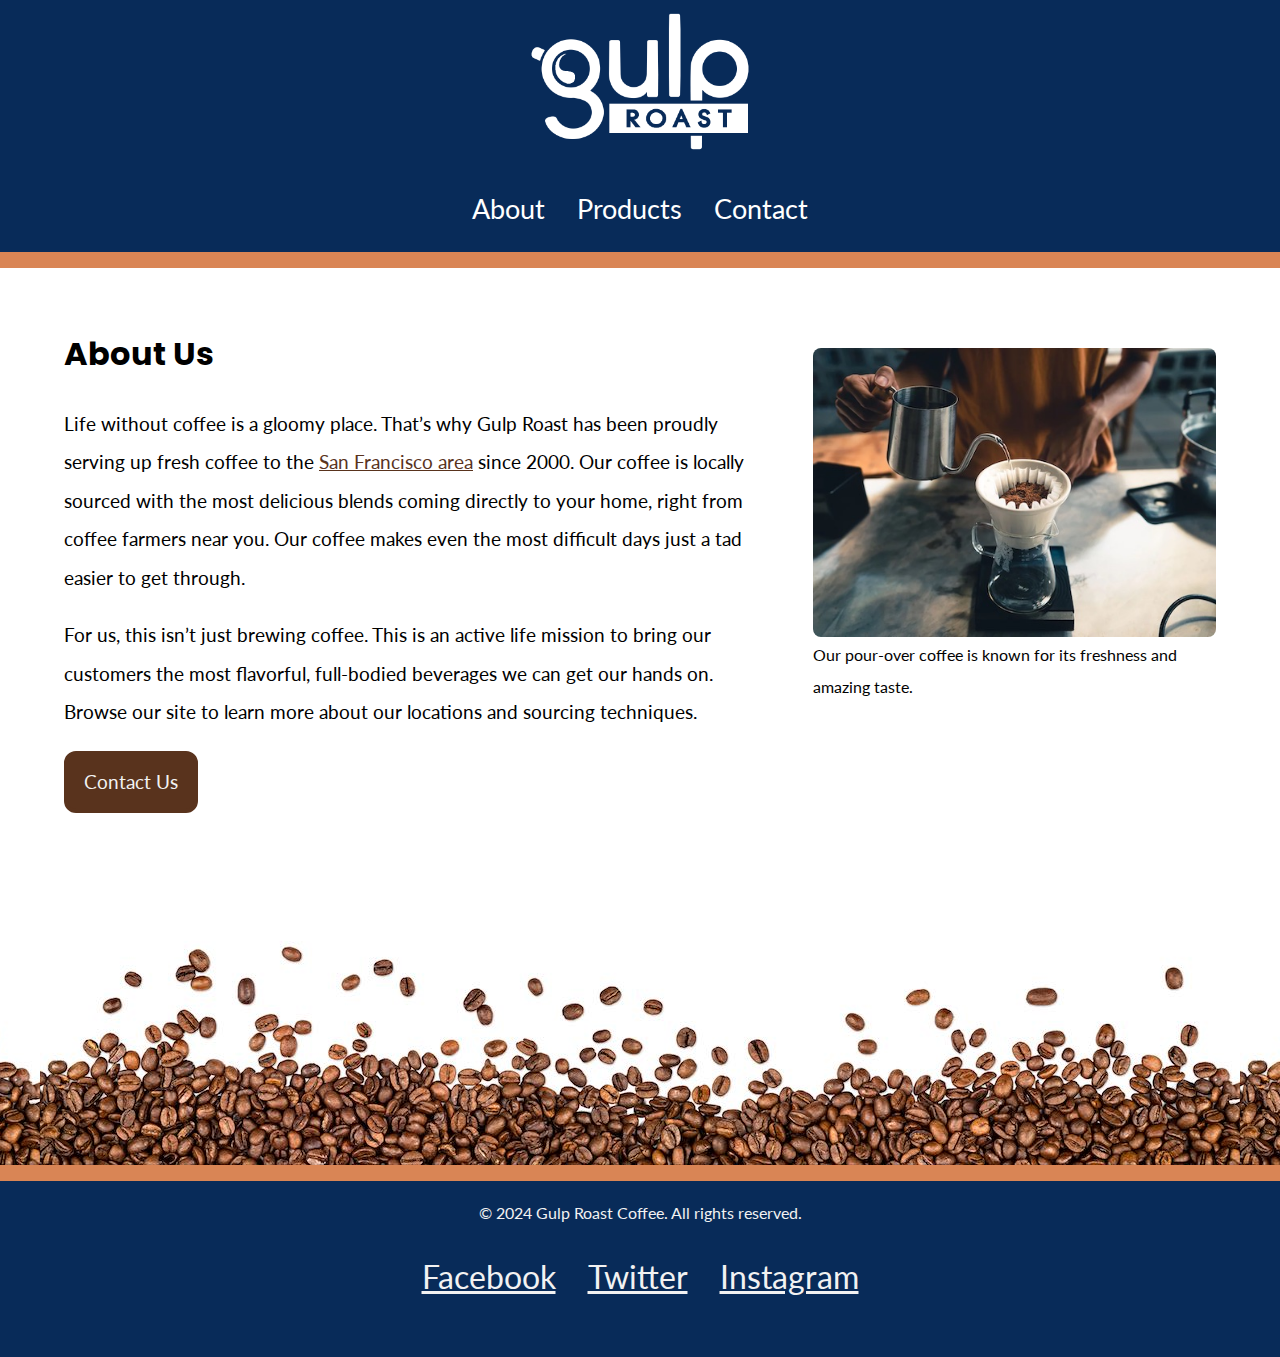
==== about.html @ f2eba289 "all pages" ====
<!--head-->
<head>
  <title>Gulp Roast About Page</title>
  <!--make responsive-->
  <meta name="viewport" content="width=device-width, initial-scale=1.0">
  <!--links-->
  <link rel="stylesheet" href="styles.css">
  <link rel="preconnect" href="https://fonts.googleapis.com">
  <link rel="preconnect" href="https://fonts.gstatic.com" crossorigin>
  <link href="https://fonts.googleapis.com/css2?family=Lato&family=Poppins:wght@700&display=swap" rel="stylesheet">
  <link href="https://cdnjs.com/libraries/font-awesome" rel="stylesheet">
  <link rel="stylesheet" href="https://cdnjs.cloudflare.com/ajax/libs/font-awesome/6.7.1/css/all.min.css" integrity="sha512-5Hs3dF2AEPkpNAR7UiOHba+lRSJNeM2ECkwxUIxC1Q/FLycGTbNapWXB4tP889k5T5Ju8fs4b1P5z/iB4nMfSQ==" crossorigin="anonymous" referrerpolicy="no-referrer" />
</head>

<!--start body-->
<body>

<!--logo and nav-->
<header >
  <nav>
    <ul>
      <li class="logo"><a href="index.html"><img src="images/gulp-logo-light.png" alt="Gulp Roast. Click for home." /></a></li>
      <li><a href="about.html"><span aria-hidden="true" class="fa-solid fa-mug-saucer"></span> About</a></li>
      <li><a href="products.html"><span aria-hidden="true" class="fa-solid fa-fire-flame-curved"></span> Products</a></li>
      <li><a href="https://uxuicurriculum.wixsite.com/gulproast"><span aria-hidden="true" class="fa-solid fa-phone"></span> Contact</a></li>
    </ul>
  </nav>
</header>

<!--main content-->
<div class="main-bkgd">
  <section class="main ">
    <article class="leftcolumn">
      <h1>About Us</h1>
      <p>Life without coffee is a gloomy place. That’s why Gulp Roast has been proudly serving up fresh coffee to the <a href="https://goo.gl/maps/3rAyszfwSDx8Si2Y9" target="_blank">San Francisco area</a> since 2000. Our coffee is locally sourced with the most delicious blends coming directly to your home, right from coffee farmers near you. Our coffee makes even the most difficult days just a tad easier to get through.</p>

      <p>For us, this isn’t just brewing coffee. This is an active life mission to bring our customers the most flavorful, full-bodied beverages we can get our hands on. Browse our site to learn more about our locations and sourcing techniques.</p>

      <a class="button" href="https://uxuicurriculum.wixsite.com/gulproast">Contact Us</a>
    </article>
    <!--image-->
    <figure class="rightcolumn">
      <img src="images/gulp-pouring-coffee-horizontal.jpg" alt="Making pour-over coffee at our shop." />
      <figcaption>Our pour-over coffee is known for its freshness and amazing taste.</figcaption>
    </figure>
  </section>
</div>

<!--copyright and socials-->
<footer>
  <p>&copy; 2024 Gulp Roast Coffee. All rights reserved.</p>
  <ul>
    <li>
      <a href="https://facebook.com" target="_blank">
        <span aria-hidden="true" class="fa-brands fa-facebook-square"></span>
        <span class="sr-only">Facebook</span>
      </a>
    </li>
    <li>
      <a href="https://twitter.com" target="_blank">
        <span aria-hidden="true" class="fa-brands fa-twitter-square"></span>
        <span class="sr-only">Twitter</span>
      </a>
    </li>
    <li>
      <a href="https://instagram.com" target="_blank">
        <span aria-hidden="true" class="fa-brands fa-instagram-square"></span>
        <span class="sr-only">Instagram</span>
      </a>
    </li>
  </ul>
</footer>

<!--end  body-->
</body>
---- styles.css ----
/*set universal box sizing*/
* {
  box-sizing: border-box;
}
/*establish 12 grid system*/
/*.grid{
  display:grid;
  grid-template-columns: repeat(12, 1fr);
  gap:0.2em;
}*/
/*mobile query*/
@media screen and (max-width:800px){
  .leftcolumn, .rightcolumn {
    width: 100%;
    padding: 0;
  }
  nav ul{
    display: flex;
    flex-flow:column nowrap;
    justify-content: left;
  }
  nav a{
    color:#020202;
  }
  nav .logo {
    flex-basis: auto;
    text-align: center;
  }
  nav .logo img{
    max-width:auto;
  }
  /*
  article{
    flex-basis:0%;
  }
  figure{
    flex-basis: 0%;
  }*/
  .main {
    max-width: 95%;
    margin: 0 auto;
    padding: 2rem;
    display: flex;
    flex-flow: column nowrap;
    justify-content: space-between;
    background-color: aquamarine;
  }
}
body {
  background-color: #082B59;
  margin: 0;
  padding: 0;
  font-family: 'Lato', sans-serif;
  line-height: 2;
}
h1, h2, h3 {
  font-family: 'Poppins', sans-serif;
}
h1 {
  font-size: 2rem;
  margin-bottom: 0;
}
/* make images flexible */
img {
  max-width: 100%;
}
a {
  color: #59331d;
}
a:hover {
  text-decoration: none;
}
header {
  border-bottom: 1rem solid #d98555;
}
/* navbar styling */
nav ul {
  padding: 0;
  margin: 0;
  list-style-type: none;
  display: flex;
  flex-flow: row wrap;
  justify-content: center;
}
nav li {
  margin: 0 1rem 1rem 1rem;
  font-size: 1.7rem;
}

nav .logo img {
  max-width: 20%;
}
/* flex basis on the image container, li */
nav .logo {
  flex-basis: 100%;
  text-align: center;
}
nav a {
  color: white;
  text-decoration: none;
  display: block;
}
nav a:hover {
  color: #d98555;
}
/* establishes a white background */
.main-bkgd {
  background: #ffffff url(images/gulp-bottom-beans.jpg) repeat-x bottom;
  padding-bottom: 25%;
}
/* sits inside of the white background, centered */
.main {
  max-width: 95%;
  margin: 0 auto;
  padding: 2rem;
  display: flex;
  flex-flow: row wrap;
  justify-content: space-between;
}
article {
  flex-basis: 60%;
  font-size:1.2rem;
}
figure {
  margin: 3rem 0 0 0;
  flex-basis: 35%;

}
figure img {
  border-radius: 0.5rem;
}
figcaption {
  margin-top:0.125rem;
  color: #020202;
  text-align:left;
}
.button {
  display: inline-block;
  background-color: #59331D;
  border-radius: 0.75rem;
  padding: 0.5rem 1rem;
  margin: 0;
  color: #f2f2f2;
  text-decoration: none;
  border: 0.25rem solid #59331d;
}
.button:hover {
  background-color:#d98555;
  color: #020202;

}
footer {
  color: #f2f2f2;
  text-align: center;
  border-top: 1rem solid #d98555;
}
footer ul {
  list-style-type: none;
  padding: 0;
  margin: 0;
  display: flex;
  flex-flow: row wrap;
  justify-content: center;
}
footer a {
  color: #f2f2f2;
  font-size: 2rem;
  display: block;
  margin: 0 1rem 3rem 1rem;
}
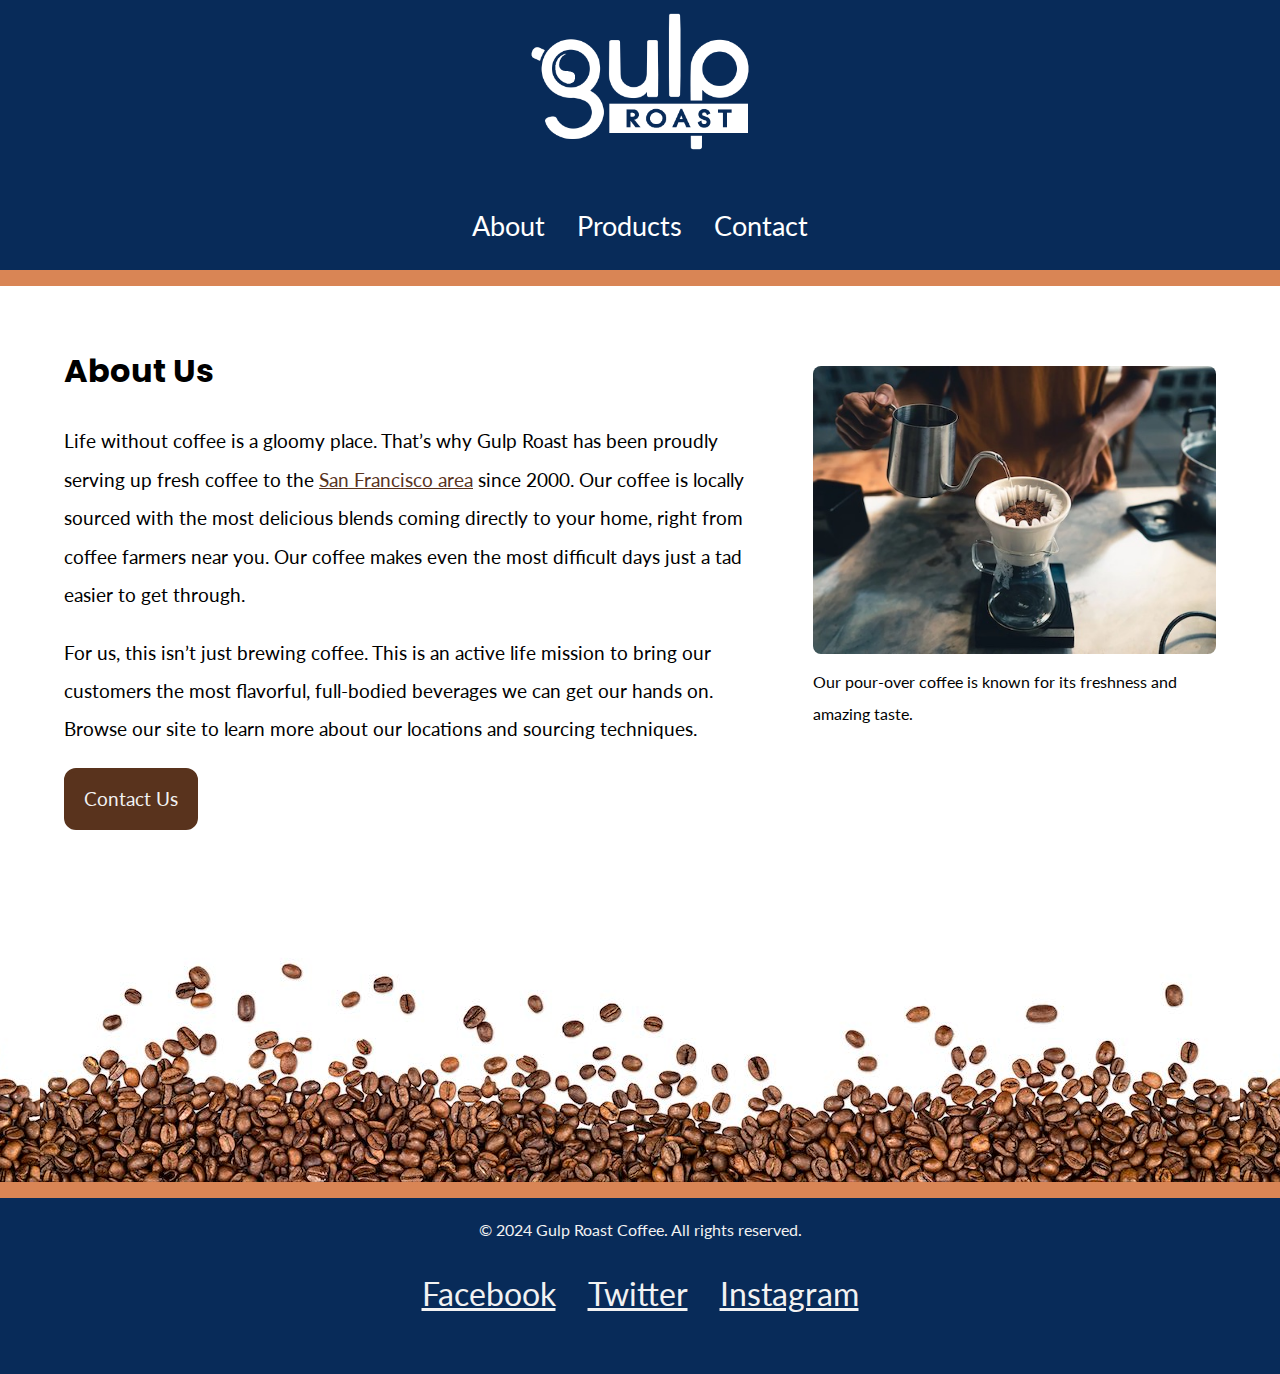
==== commit 1a73f80c: "1" ====
--- a/about.html
+++ b/about.html
@@ -1,4 +1,4 @@
-
+<!DOCTYPE html>
 <!--head-->
 <head>
   <title>Gulp Roast About Page</title>
